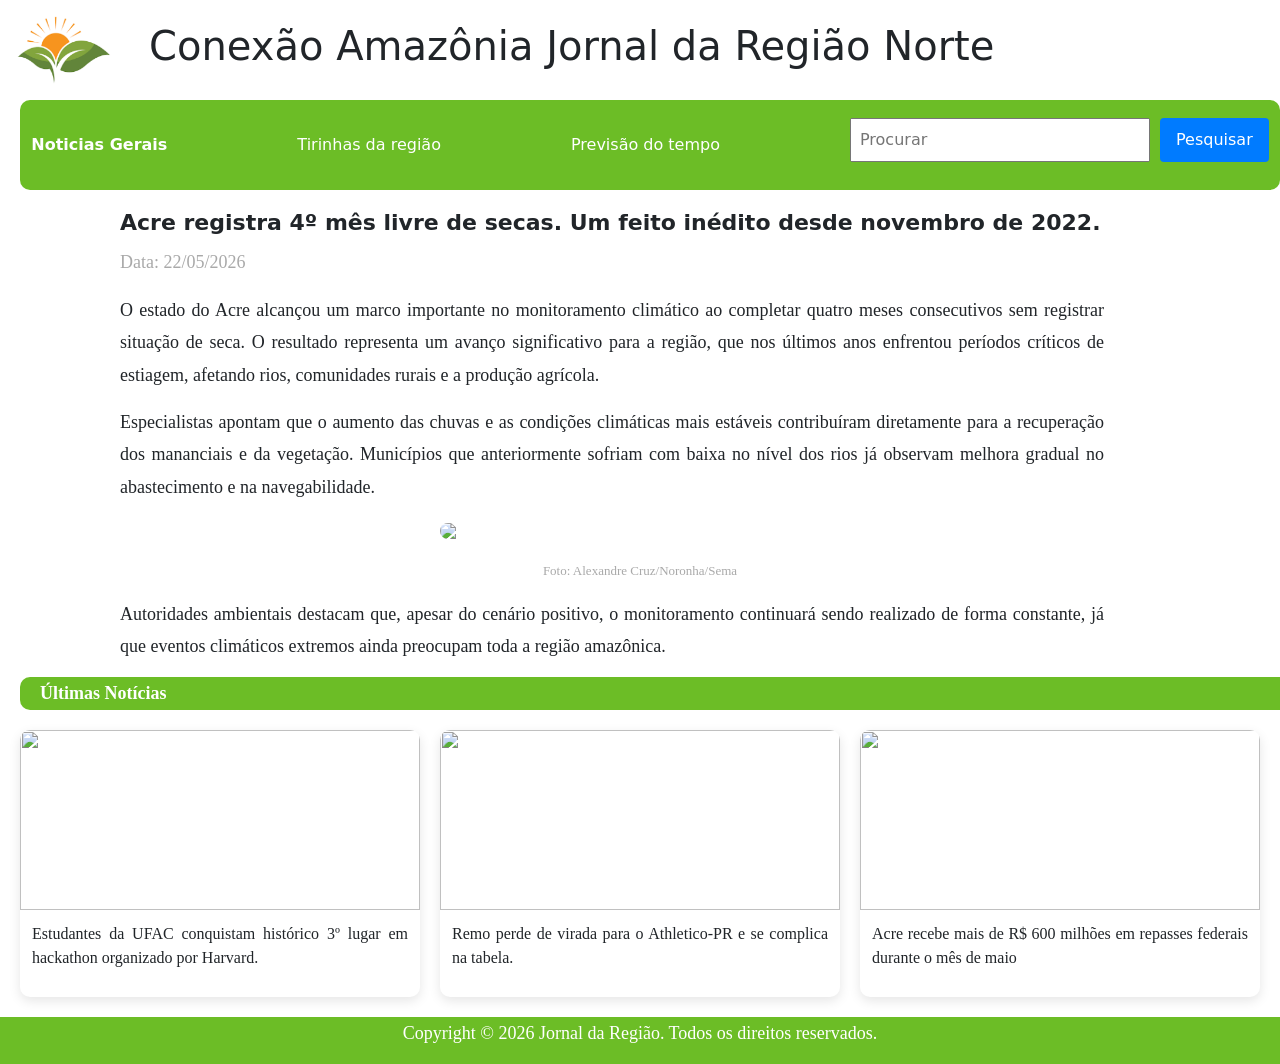
==== index.html @ 2b320481 "todas noticias" ====
<!DOCTYPE html>
<html lang="pt-br">
<head>
    <meta charset="UTF-8">
    <meta name="viewport" content="width=device-width, initial-scale=1.0">
    <link href="https://cdn.jsdelivr.net/npm/bootstrap@5.3.8/dist/css/bootstrap.min.css" rel="stylesheet" integrity="sha384-sRIl4kxILFvY47J16cr9ZwB07vP4J8+LH7qKQnuqkuIAvNWLzeN8tE5YBujZqJLB" crossorigin="anonymous">
    <link rel="stylesheet" href="index.css">
    <title>Jornal</title>
</head>
 
<body>
    <header>
        <img src="imagem.png" alt="A brief description of the image">
        <h1> Conexão Amazônia Jornal da Região Norte</h1>
 
    </header>    
             
        <nav>
            <a href="index.html" class="active" > Noticias Gerais</a>
            <a href="tirinhas.html"> Tirinhas da região</a>
            <a href="tempo.html"> Previsão do tempo</a>
           
        

        <div class="barra-pesquisa">
            <input type="text" id="pesquisa" placeholder="Procurar">
            <button id="pesquisar">Pesquisar</button>
        </div>

        </nav>
                
        <div id="resultados"></div>

        <main>
            <h3> <strong> Acre registra 4º mês livre de secas. Um feito inédito desde novembro de 2022. </strong></h3>
           
            <div class="dados">
            <p>Data: 22/05/2026</p>
            </div>
            <p class="corpo-texto"> O estado do Acre alcançou um marco importante no monitoramento
                climático ao completar quatro meses consecutivos sem registrar situação de seca.
                O resultado representa um avanço significativo para a região, que nos últimos anos enfrentou períodos críticos
                de estiagem, afetando rios, comunidades rurais e a produção agrícola.
            </p>
 
            <p class="corpo-texto">  Especialistas apontam que o aumento das chuvas e as condições climáticas mais estáveis contribuíram diretamente para a
                recuperação dos mananciais e da vegetação. Municípios que anteriormente sofriam com baixa no nível dos rios já observam
                 melhora gradual no abastecimento e na navegabilidade.
               
            </p>
             
                <img  class="img-noticia"src= "https://ac24horas.com/wp-content/uploads/2024/06/seca-1024x576-1.jpg">
                <p class="descricao"> Foto: Alexandre Cruz/Noronha/Sema</p>

            <p class="corpo-texto">  Autoridades ambientais destacam que, apesar do cenário positivo, o monitoramento continuará sendo realizado de
                forma constante, já que eventos climáticos extremos ainda preocupam toda a região amazônica.
            </p>
 
            <div class = "titulo-noticias"><p> Últimas Notícias</p>  </div>
 
            <div class="noticias">
            
                <!-- Card 1: Abrindo em uma NOVA ABA (target="_blank") -->
                <a href="noticia2.html" target="_blank" class="card-noticia">
                    <img src="https://www.ufac.br/site/noticias/2026/ufac-conquista-3o-lugar-em-hackathon-internacional-promovido-por-laboratorio-de-harvard/ufac-conquista-3o-lugar-em-hackathon-internacional-promovido-por-laboratorio-de-harvard-capa.jpg/@@images/be5f3b03-1510-4d1f-bde4-e1c0373e9922.jpeg">
                    <p>Estudantes da UFAC conquistam histórico 3º lugar em hackathon organizado por Harvard.</p>
                </a>
                
                <!-- Card 2: Abrindo na MESMA TELA (padrão) -->
                <a href="noticia5.html" class="card-noticia">
                    <img src="https://wallpaperaccess.com/full/2372914.jpg">
                    <p>Remo perde de virada para o Athletico-PR e se complica na tabela.</p>
                </a>
                
                <!-- Card 3 -->
                <a href="noticia4.html" class="card-noticia">
                    <img src="https://ac24horas.com/wp-content/uploads/2026/02/976x695_IMAGEM-DESTACADA-52-3.avif">
                    <p>Acre recebe mais de R$ 600 milhões em repasses federais durante o mês de maio</p>
                </a>
            
            </div>
        </main>
 
        <footer>
            <p> Copyright © 2026 Jornal da Região. Todos os direitos reservados. </p>
        </footer>
        <script src="index.js"></script>
</body>


 
</html>
---- index.css ----
body {
  display: grid;
  grid-template-rows: auto 1fr auto; /* header, conteúdo, footer */
  min-height: 100vh;
  margin: 0;
}

img {
height:100px;
}

header {
    display: flex;
    align-items: center; /* alinha verticalmente */
    gap: 5px; /* espaço entre logo e texto */
}

nav {
    display: flex;
    align-items: center; /* alinha verticalmente */
    gap: 130px; /* espaço entre ancoras */
    position: relative;
    justify-content: center;
    margin-bottom: 20px;
    background-color: #6CBD26;
    padding: 8px 2px;
    margin-left: 20px;
    max-width: 1309px;
    border-radius: 10px;
    
}

.search-container{
    height: 70%;
}

h1{
    text-align: center;
}

a{
    color: rgb(255, 255, 255);
    text-decoration: none;
}

a:hover{
    text-decoration: underline;
}

h3 {
    padding-left: 20px;
    font-size: 22px;
    font-weight: bold;
    margin-bottom: 10px;
}

p {
    font-family: Georgia, "Times New Roman", serif;
    font-size: 18px;
    line-height: 1.8;
    text-align: justify;

    /* estilo jornal com colunas */
    column-gap: 30px;
    padding: 0 20px;
    margin-bottom: 15px;
}

/* quebra melhor entre colunas */
.corpo-texto, h3, .dados {
    break-inside: avoid;
    width: 80%;
    margin-left: 100px
}

/* imagem mais responsiva e elegante */
.img-noticia {
    width: 80%;
    max-width: 400px;
    border-radius: 10px;
    height: auto;
    display: block;
    margin: 20px auto;
}

.noticias {
    display: grid;
    grid-template-columns: repeat(auto-fit, minmax(250px, 1fr));
    gap: 20px;
    margin: 20px;
}

/* card da notícia */
.card-noticia {
    background: #fff;
    border-radius: 10px;
    overflow: hidden;
    box-shadow: 0 4px 12px rgba(0,0,0,0.1);
    transition: transform 0.2s ease;
}

.card-noticia:hover {
    transform: scale(1.03);
}

.card-noticia img {
    width: 100%;
    height: 180px;
    object-fit: cover;
}

/* texto */
.card-noticia p {
    padding: 12px;
    font-size: 16px;
    line-height: 1.5;
    text-align: justify;
}

.dados {
    display: flex;
    gap: 50px;
    color: darkgray;
}

.descricao {
    font-size:small;
    text-align: center;
    color: darkgray;
}

.titulo-noticias {
    text-align: center;
    background-color: #6CBD26;
    border-radius: 10px;
    width: 100%;
    color: white;
    font-weight: bold;
    margin-left: 20px;
    max-width: 1309px;
}

.titulo-noticias p {
    margin: 0;
    
}

footer{
    background-color: #6CBD26;
    color:#fff;
    margin: none;
    padding: none
}

footer p {
    text-align: center;
}

.active {
    font-weight:bolder;
    text-decoration: none !important;
}

.highlight {
    background-color: #ffeb3b !important; /* Amarelo Vivo */
    color: #000000 !important;            /* Texto Preto */
    font-weight: bold !important;         /* Negrito */
    display: inline-block !important;     /* Força o navegador a renderizar o bloco */
    padding: 0 2px !important;            /* Espaço nas laterais */
    border-radius: 3px !important;        /* Cantos arredondados */
}

.barra-pesquisa {
    margin-bottom: 20px;
    border-radius: 30px;
    display: flex;
    margin-top: 10px;
    gap: 10px;

}

#pesquisa {
    padding: 8px;
    font-size: 16px;
    width: 300px;
}

#pesquisar {
    padding: 8px 16px;
    font-size: 16px;
    background-color: #007bff;
    color: white;
    border: none;
    cursor: pointer;
    border-radius: 4px;
}

#pesquisar:hover {
    background-color: #0056b3;
}

.card-noticia {
    text-decoration: none; /* Remove o sublinhado do texto */
    color: inherit;        /* Mantém a cor original do seu texto */
    display: block;        /* Faz o link se comportar como uma div */
}
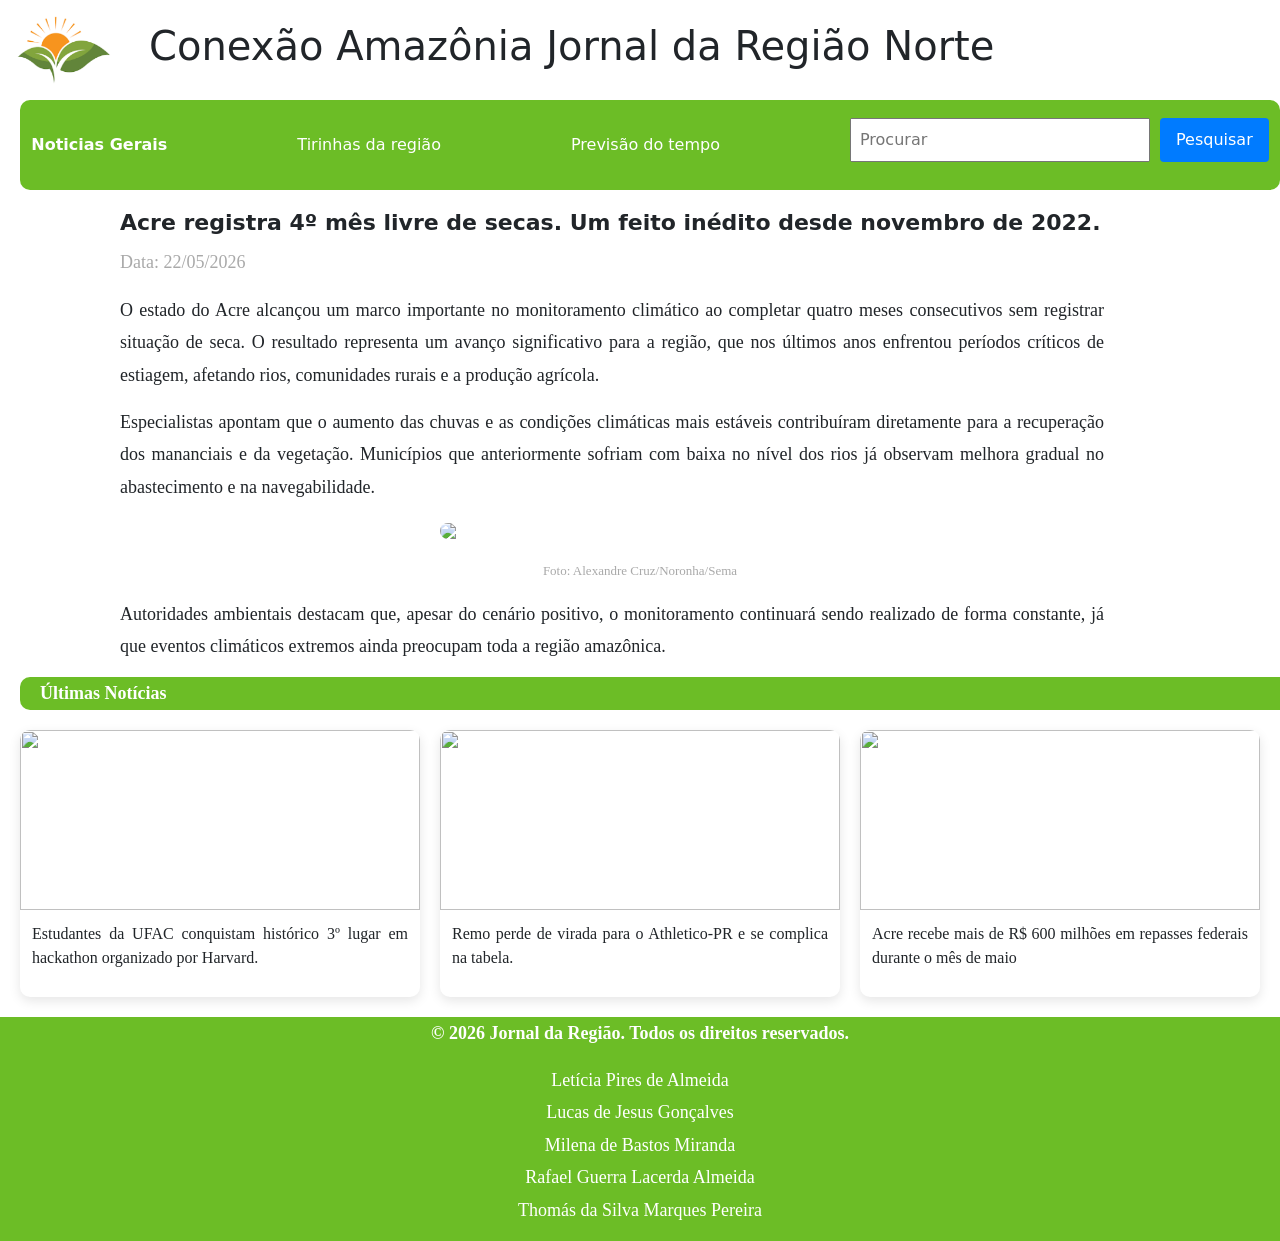
==== commit b1da313b: "Tirinhas" ====
--- a/index.html
+++ b/index.html
@@ -20,59 +20,56 @@
             <a href="tirinhas.html"> Tirinhas da região</a>
             <a href="tempo.html"> Previsão do tempo</a>
            
-        
-
-        <div class="barra-pesquisa">
-            <input type="text" id="pesquisa" placeholder="Procurar">
-            <button id="pesquisar">Pesquisar</button>
-        </div>
-
+            <div class="barra-pesquisa">
+                <input type="text" id="pesquisa" placeholder="Procurar">
+                <button id="pesquisar">Pesquisar</button>
+            </div>
         </nav>
                 
         <div id="resultados"></div>
 
         <main>
-            <h3> <strong> Acre registra 4º mês livre de secas. Um feito inédito desde novembro de 2022. </strong></h3>
+            <h3> 
+                <strong> Acre registra 4º mês livre de secas. Um feito inédito desde novembro de 2022.
+                </strong>
+            </h3>
            
             <div class="dados">
-            <p>Data: 22/05/2026</p>
+                <p>Data: 22/05/2026</p>
             </div>
-            <p class="corpo-texto"> O estado do Acre alcançou um marco importante no monitoramento
-                climático ao completar quatro meses consecutivos sem registrar situação de seca.
-                O resultado representa um avanço significativo para a região, que nos últimos anos enfrentou períodos críticos
-                de estiagem, afetando rios, comunidades rurais e a produção agrícola.
-            </p>
- 
-            <p class="corpo-texto">  Especialistas apontam que o aumento das chuvas e as condições climáticas mais estáveis contribuíram diretamente para a
-                recuperação dos mananciais e da vegetação. Municípios que anteriormente sofriam com baixa no nível dos rios já observam
-                 melhora gradual no abastecimento e na navegabilidade.
-               
-            </p>
-             
+
+                <p class="corpo-texto"> O estado do Acre alcançou um marco importante no monitoramento
+                    climático ao completar quatro meses consecutivos sem registrar situação de seca.
+                    O resultado representa um avanço significativo para a região, que nos últimos anos enfrentou períodos críticos
+                    de estiagem, afetando rios, comunidades rurais e a produção agrícola.
+                </p>
+    
+                <p class="corpo-texto">  Especialistas apontam que o aumento das chuvas e as condições climáticas mais estáveis contribuíram diretamente para a
+                    recuperação dos mananciais e da vegetação. Municípios que anteriormente sofriam com baixa no nível dos rios já observam
+                    melhora gradual no abastecimento e na navegabilidade.
+                </p>
+                
                 <img  class="img-noticia"src= "https://ac24horas.com/wp-content/uploads/2024/06/seca-1024x576-1.jpg">
                 <p class="descricao"> Foto: Alexandre Cruz/Noronha/Sema</p>
 
-            <p class="corpo-texto">  Autoridades ambientais destacam que, apesar do cenário positivo, o monitoramento continuará sendo realizado de
-                forma constante, já que eventos climáticos extremos ainda preocupam toda a região amazônica.
-            </p>
+                <p class="corpo-texto">  Autoridades ambientais destacam que, apesar do cenário positivo, o monitoramento continuará sendo realizado de
+                    forma constante, já que eventos climáticos extremos ainda preocupam toda a região amazônica.
+                </p>
  
             <div class = "titulo-noticias"><p> Últimas Notícias</p>  </div>
  
             <div class="noticias">
             
-                <!-- Card 1: Abrindo em uma NOVA ABA (target="_blank") -->
-                <a href="noticia2.html" target="_blank" class="card-noticia">
+                <a href="noticia2.html" class="card-noticia">
                     <img src="https://www.ufac.br/site/noticias/2026/ufac-conquista-3o-lugar-em-hackathon-internacional-promovido-por-laboratorio-de-harvard/ufac-conquista-3o-lugar-em-hackathon-internacional-promovido-por-laboratorio-de-harvard-capa.jpg/@@images/be5f3b03-1510-4d1f-bde4-e1c0373e9922.jpeg">
                     <p>Estudantes da UFAC conquistam histórico 3º lugar em hackathon organizado por Harvard.</p>
                 </a>
-                
-                <!-- Card 2: Abrindo na MESMA TELA (padrão) -->
+            
                 <a href="noticia5.html" class="card-noticia">
                     <img src="https://wallpaperaccess.com/full/2372914.jpg">
                     <p>Remo perde de virada para o Athletico-PR e se complica na tabela.</p>
                 </a>
                 
-                <!-- Card 3 -->
                 <a href="noticia4.html" class="card-noticia">
                     <img src="https://ac24horas.com/wp-content/uploads/2026/02/976x695_IMAGEM-DESTACADA-52-3.avif">
                     <p>Acre recebe mais de R$ 600 milhões em repasses federais durante o mês de maio</p>
@@ -82,8 +79,10 @@
         </main>
  
         <footer>
-            <p> Copyright © 2026 Jornal da Região. Todos os direitos reservados. </p>
+            <p><strong> © 2026 Jornal da Região. Todos os direitos reservados. </strong></p>
+            <p>Letícia Pires de Almeida<br>Lucas de Jesus Gonçalves<br>Milena de Bastos Miranda<br>Rafael Guerra Lacerda Almeida<br>Thomás da Silva Marques Pereira</p>        
         </footer>
+    
         <script src="index.js"></script>
 </body>
 
--- a/index.css
+++ b/index.css
@@ -204,3 +204,28 @@
     color: inherit;        /* Mantém a cor original do seu texto */
     display: block;        /* Faz o link se comportar como uma div */
 }
+
+.podcast {
+    display: flex;
+    gap: 20px;
+    width: 80%;
+    margin-left: 100px;
+    align-items: flex-start;
+}
+
+.podcast-texto {
+    flex: 1;
+}
+
+.podcast-video {
+    flex: 1;
+}
+
+.api-bloco {
+    width: 80%;
+    margin-left: 100px;
+    padding: 15px;
+    background: #f5f5f5;
+    border-radius: 10px;
+}
+
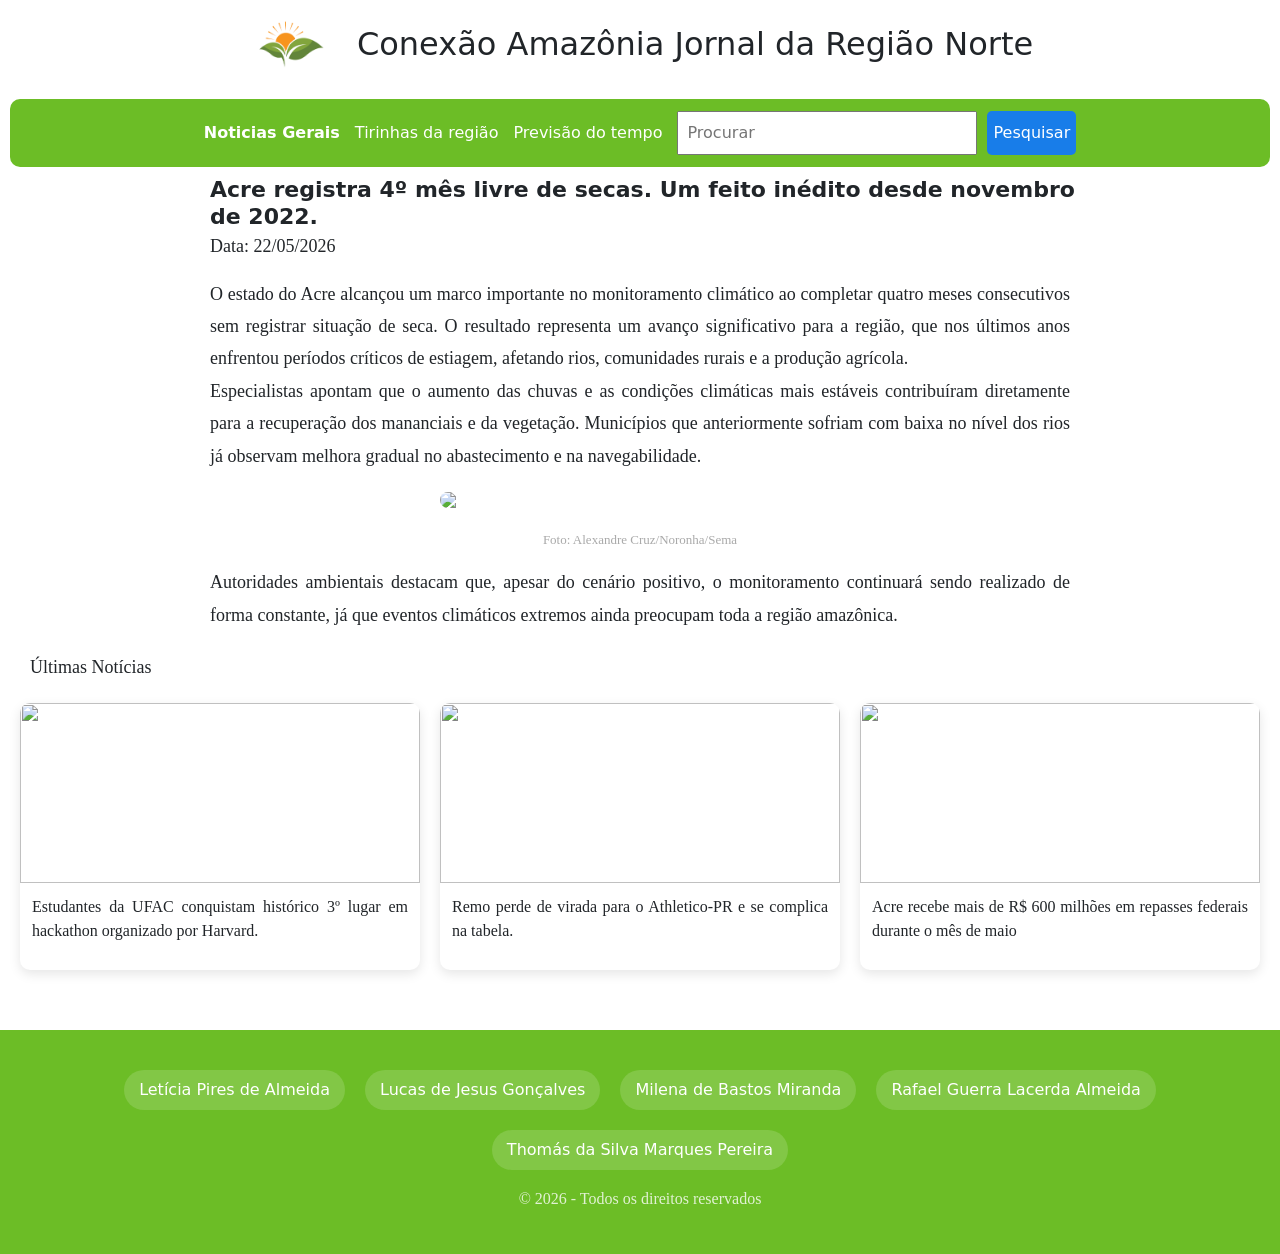
==== commit 8e51c191: "Responsividade" ====
--- a/index.html
+++ b/index.html
@@ -79,8 +79,17 @@
         </main>
  
         <footer>
-            <p><strong> © 2026 Jornal da Região. Todos os direitos reservados. </strong></p>
-            <p>Letícia Pires de Almeida<br>Lucas de Jesus Gonçalves<br>Milena de Bastos Miranda<br>Rafael Guerra Lacerda Almeida<br>Thomás da Silva Marques Pereira</p>        
+            <div class="equipe">
+                <span>Letícia Pires de Almeida</span>
+                <span>Lucas de Jesus Gonçalves</span>
+                <span>Milena de Bastos Miranda</span>
+                <span>Rafael Guerra Lacerda Almeida</span>                    
+                <span>Thomás da Silva Marques Pereira</span>
+            </div>
+
+            <p class="copyright">
+                © 2026 - Todos os direitos reservados
+            </p>       
         </footer>
     
         <script src="index.js"></script>
--- a/index.css
+++ b/index.css
@@ -11,31 +11,38 @@
 
 header {
     display: flex;
-    align-items: center; /* alinha verticalmente */
-    gap: 5px; /* espaço entre logo e texto */
+    align-items: center;
+    justify-content: center;
+    gap: 10px;
+    flex-wrap: wrap;
+    text-align: center;
+    padding: 10px;
+}
+
+header img {
+    width: 100px;
+    height: auto;
+}
+
+h1 {
+    font-size: clamp(1.3rem, 4vw, 2rem);
+    margin: 0;
 }
 
 nav {
     display: flex;
-    align-items: center; /* alinha verticalmente */
-    gap: 130px; /* espaço entre ancoras */
-    position: relative;
-    justify-content: center;
-    margin-bottom: 20px;
+    flex-wrap: wrap;
+    justify-content: center;
+    align-items: center;
+    gap: 15px;
     background-color: #6CBD26;
-    padding: 8px 2px;
-    margin-left: 20px;
-    max-width: 1309px;
-    border-radius: 10px;
-    
+    padding: 12px;
+    margin: 10px;
+    border-radius: 10px;
 }
 
 .search-container{
     height: 70%;
-}
-
-h1{
-    text-align: center;
 }
 
 a{
@@ -66,14 +73,11 @@
     margin-bottom: 15px;
 }
 
-/* quebra melhor entre colunas */
 .corpo-texto, h3, .dados {
-    break-inside: avoid;
-    width: 80%;
-    margin-left: 100px
-}
-
-/* imagem mais responsiva e elegante */
+    width: min(900px, 90%);
+    margin: auto;
+}
+
 .img-noticia {
     width: 80%;
     max-width: 400px;
@@ -85,12 +89,12 @@
 
 .noticias {
     display: grid;
-    grid-template-columns: repeat(auto-fit, minmax(250px, 1fr));
+    grid-template-columns:
+    repeat(auto-fit, minmax(280px, 1fr));
     gap: 20px;
     margin: 20px;
 }
 
-/* card da notícia */
 .card-noticia {
     background: #fff;
     border-radius: 10px;
@@ -119,8 +123,8 @@
 
 .dados {
     display: flex;
-    gap: 50px;
-    color: darkgray;
+    flex-wrap: wrap;
+    gap: 15px;
 }
 
 .descricao {
@@ -130,13 +134,8 @@
 }
 
 .titulo-noticias {
-    text-align: center;
-    background-color: #6CBD26;
-    border-radius: 10px;
-    width: 100%;
-    color: white;
-    font-weight: bold;
-    margin-left: 20px;
+    width: calc(100% - 20px);
+    margin: 20px auto;
     max-width: 1309px;
 }
 
@@ -149,11 +148,33 @@
     background-color: #6CBD26;
     color:#fff;
     margin: none;
-    padding: none
+    padding: none;
+    text-align: center;
+    padding: 25px 15px;
+    margin-top: 40px;
+}
+
+.equipe{
+    display: flex;
+    justify-content: center;
+    gap: 20px;
+    flex-wrap: wrap;
+    margin: 15px 0;
 }
 
 footer p {
     text-align: center;
+}
+
+.equipe span{
+    background-color: rgba(255,255,255,0.15);
+    padding: 8px 15px;
+    border-radius: 20px;
+}
+
+.copyright{
+    font-size: 1.0rem;
+    opacity: 0.8;
 }
 
 .active {
@@ -171,12 +192,11 @@
 }
 
 .barra-pesquisa {
-    margin-bottom: 20px;
-    border-radius: 30px;
-    display: flex;
-    margin-top: 10px;
+    display: flex;
+    flex-wrap: wrap;
+    border-radius: 25px;
+    justify-content: center;
     gap: 10px;
-
 }
 
 #pesquisa {
@@ -185,24 +205,21 @@
     width: 300px;
 }
 
-#pesquisar {
-    padding: 8px 16px;
-    font-size: 16px;
-    background-color: #007bff;
-    color: white;
-    border: none;
-    cursor: pointer;
-    border-radius: 4px;
-}
-
 #pesquisar:hover {
     background-color: #0056b3;
 }
 
+#pesquisar {
+    border-radius: 5px;
+    color:white;
+    border: none;
+    background-color: #187de9;
+}
+
 .card-noticia {
-    text-decoration: none; /* Remove o sublinhado do texto */
-    color: inherit;        /* Mantém a cor original do seu texto */
-    display: block;        /* Faz o link se comportar como uma div */
+    text-decoration: none; 
+    color: inherit;        
+    display: block;        
 }
 
 .podcast {
@@ -229,3 +246,39 @@
     border-radius: 10px;
 }
 
+@media (max-width: 768px) {
+
+    h1 {
+        font-size: 1.5rem;
+    }
+
+    h3 {
+        font-size: 1.2rem;
+    }
+
+    p {
+        font-size: 16px;
+        padding: 0 10px;
+    }
+
+    nav {
+        flex-direction: column;
+        gap: 12px;
+    }
+
+    .barra-pesquisa {
+        width: 100%;
+    }
+
+    #pesquisa {
+        width: 100%;
+    }
+
+    .img-noticia {
+        width: 95%;
+    }
+
+    .noticias {
+        grid-template-columns: 1fr;
+    }
+}
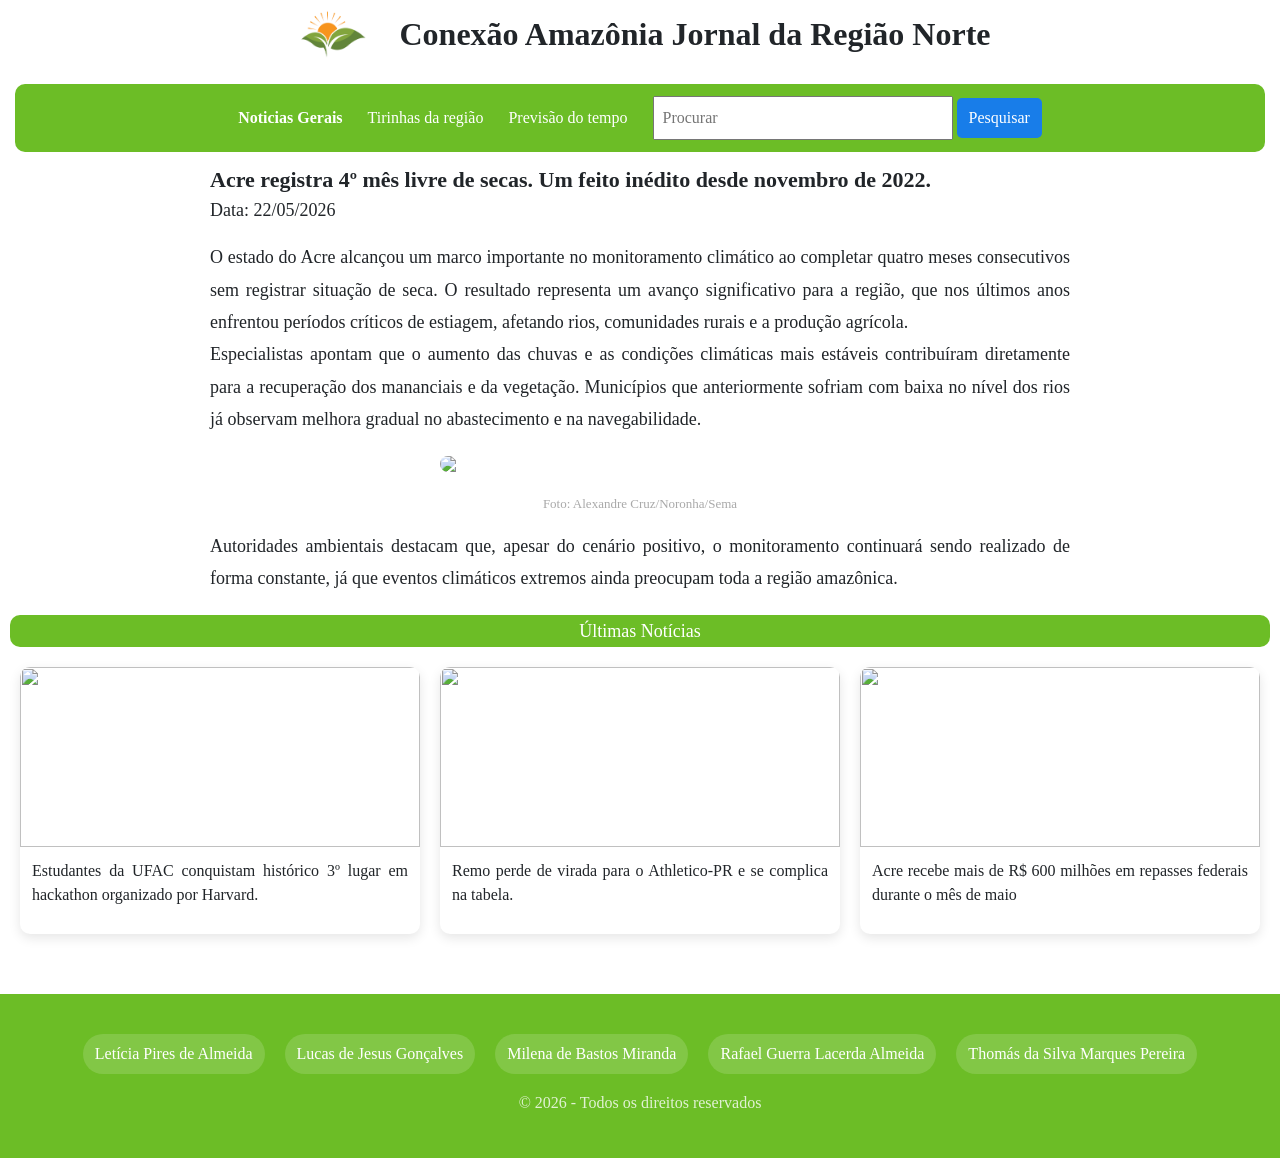
==== commit dc134ea5: "Melhora da responsividade" ====
--- a/index.html
+++ b/index.html
@@ -27,7 +27,7 @@
         </nav>
                 
         <div id="resultados"></div>
-
+        
         <main>
             <h3> 
                 <strong> Acre registra 4º mês livre de secas. Um feito inédito desde novembro de 2022.
--- a/index.css
+++ b/index.css
@@ -3,10 +3,7 @@
   grid-template-rows: auto 1fr auto; /* header, conteúdo, footer */
   min-height: 100vh;
   margin: 0;
-}
-
-img {
-height:100px;
+  font-family: Georgia, "Times New Roman", serif;
 }
 
 header {
@@ -16,7 +13,7 @@
     gap: 10px;
     flex-wrap: wrap;
     text-align: center;
-    padding: 10px;
+  
 }
 
 header img {
@@ -27,6 +24,8 @@
 h1 {
     font-size: clamp(1.3rem, 4vw, 2rem);
     margin: 0;
+    font-family: Georgia, "Times New Roman", serif;
+    font-weight: bold;
 }
 
 nav {
@@ -34,11 +33,13 @@
     flex-wrap: wrap;
     justify-content: center;
     align-items: center;
-    gap: 15px;
+    gap: 25px;
     background-color: #6CBD26;
     padding: 12px;
-    margin: 10px;
-    border-radius: 10px;
+    margin: 15px;
+    border-radius: 10px;
+    width: auto;
+    margin: 15px;
 }
 
 .search-container{
@@ -62,12 +63,9 @@
 }
 
 p {
-    font-family: Georgia, "Times New Roman", serif;
     font-size: 18px;
     line-height: 1.8;
     text-align: justify;
-
-    /* estilo jornal com colunas */
     column-gap: 30px;
     padding: 0 20px;
     margin-bottom: 15px;
@@ -113,7 +111,6 @@
     object-fit: cover;
 }
 
-/* texto */
 .card-noticia p {
     padding: 12px;
     font-size: 16px;
@@ -137,20 +134,22 @@
     width: calc(100% - 20px);
     margin: 20px auto;
     max-width: 1309px;
+    background-color: #6CBD26;
+    color: white;
+    border-radius: 10px;
 }
 
 .titulo-noticias p {
     margin: 0;
-    
+    text-align: center;
 }
 
 footer{
     background-color: #6CBD26;
     color:#fff;
-    margin: none;
-    padding: none;
-    text-align: center;
+    margin: 0;
     padding: 25px 15px;
+    text-align: center;
     margin-top: 40px;
 }
 
@@ -168,7 +167,7 @@
 
 .equipe span{
     background-color: rgba(255,255,255,0.15);
-    padding: 8px 15px;
+    padding: 8px 12px;
     border-radius: 20px;
 }
 
@@ -191,12 +190,9 @@
     border-radius: 3px !important;        /* Cantos arredondados */
 }
 
-.barra-pesquisa {
-    display: flex;
-    flex-wrap: wrap;
-    border-radius: 25px;
-    justify-content: center;
-    gap: 10px;
+#pesquisa {
+    width: min(300px, 80vw);
+
 }
 
 #pesquisa {
@@ -213,6 +209,7 @@
     border-radius: 5px;
     color:white;
     border: none;
+    padding: 8px 12px;
     background-color: #187de9;
 }
 
@@ -225,8 +222,8 @@
 .podcast {
     display: flex;
     gap: 20px;
-    width: 80%;
-    margin-left: 100px;
+    width: min(1000px, 90%);
+    margin: auto;
     align-items: flex-start;
 }
 
@@ -239,11 +236,8 @@
 }
 
 .api-bloco {
-    width: 80%;
-    margin-left: 100px;
-    padding: 15px;
-    background: #f5f5f5;
-    border-radius: 10px;
+    width: min(1000px, 90%);
+    margin: 20px auto;
 }
 
 @media (max-width: 768px) {
@@ -281,4 +275,8 @@
     .noticias {
         grid-template-columns: 1fr;
     }
-}
+
+    .podcast {
+    flex-direction: column;
+    }
+}
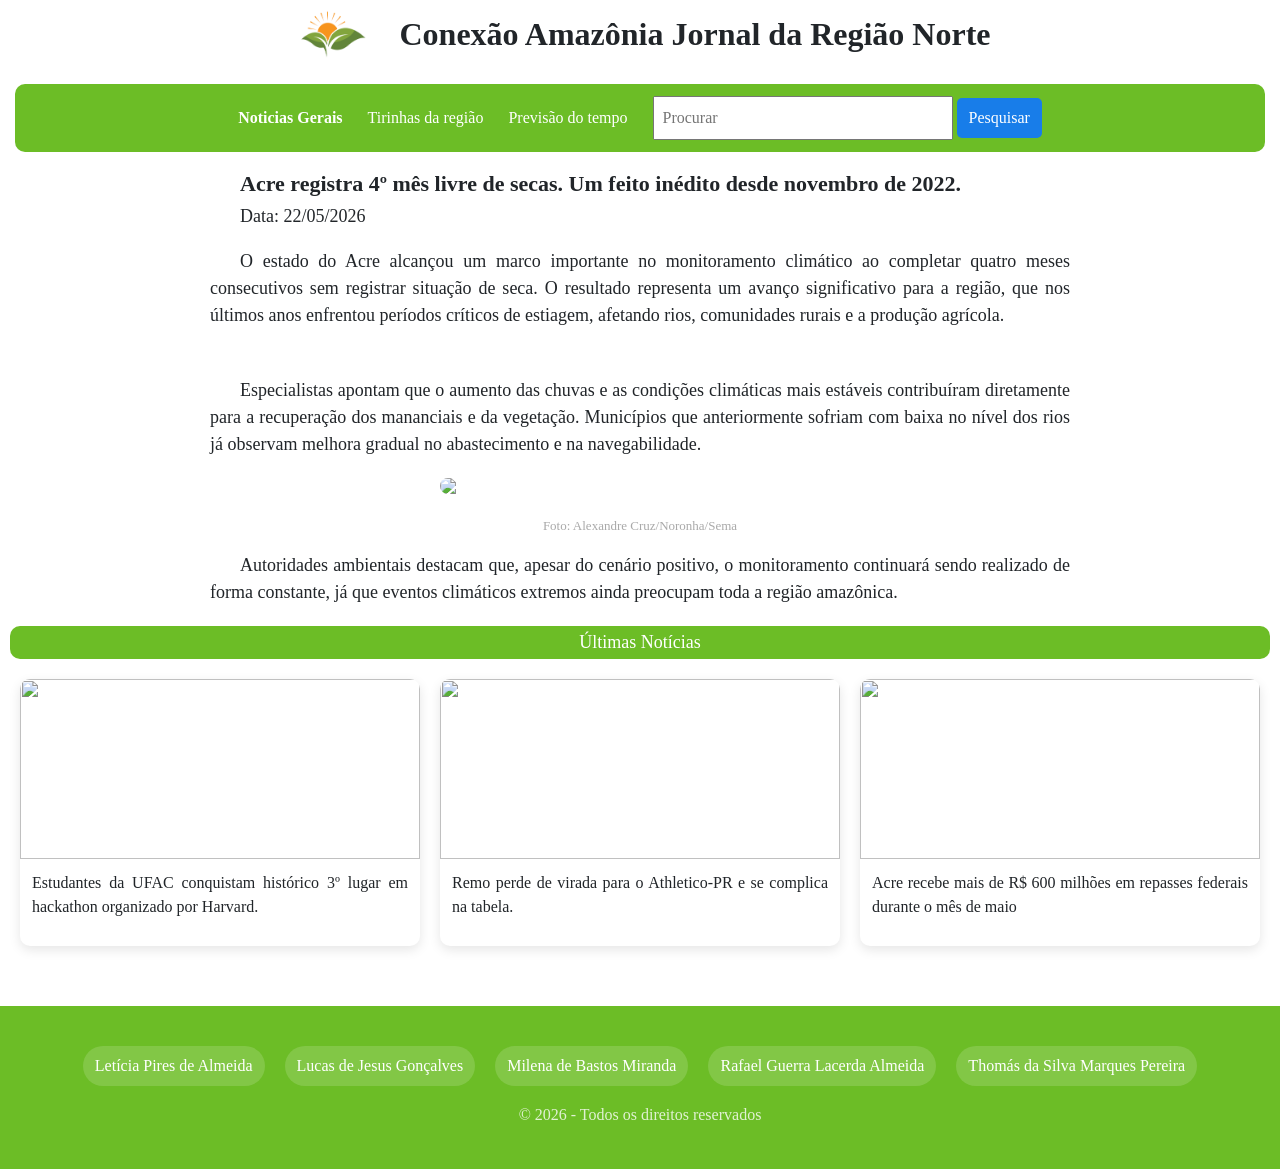
==== commit 76590dd0: "add podcast" ====
--- a/index.html
+++ b/index.html
@@ -43,6 +43,7 @@
                     O resultado representa um avanço significativo para a região, que nos últimos anos enfrentou períodos críticos
                     de estiagem, afetando rios, comunidades rurais e a produção agrícola.
                 </p>
+                <br><br>
     
                 <p class="corpo-texto">  Especialistas apontam que o aumento das chuvas e as condições climáticas mais estáveis contribuíram diretamente para a
                     recuperação dos mananciais e da vegetação. Municípios que anteriormente sofriam com baixa no nível dos rios já observam
--- a/index.css
+++ b/index.css
@@ -1,6 +1,6 @@
 body {
   display: grid;
-  grid-template-rows: auto 1fr auto; /* header, conteúdo, footer */
+  grid-template-rows: auto 1fr auto; 
   min-height: 100vh;
   margin: 0;
   font-family: Georgia, "Times New Roman", serif;
@@ -74,6 +74,8 @@
 .corpo-texto, h3, .dados {
     width: min(900px, 90%);
     margin: auto;
+    text-indent: 30px; 
+    line-height: 1.5;
 }
 
 .img-noticia {
@@ -182,12 +184,12 @@
 }
 
 .highlight {
-    background-color: #ffeb3b !important; /* Amarelo Vivo */
-    color: #000000 !important;            /* Texto Preto */
-    font-weight: bold !important;         /* Negrito */
-    display: inline-block !important;     /* Força o navegador a renderizar o bloco */
-    padding: 0 2px !important;            /* Espaço nas laterais */
-    border-radius: 3px !important;        /* Cantos arredondados */
+    background-color: #ffeb3b !important; 
+    color: #000000 !important;            
+    font-weight: bold !important;         
+    display: inline-block !important;     
+    padding: 0 2px !important;            
+    border-radius: 3px !important;        
 }
 
 #pesquisa {
